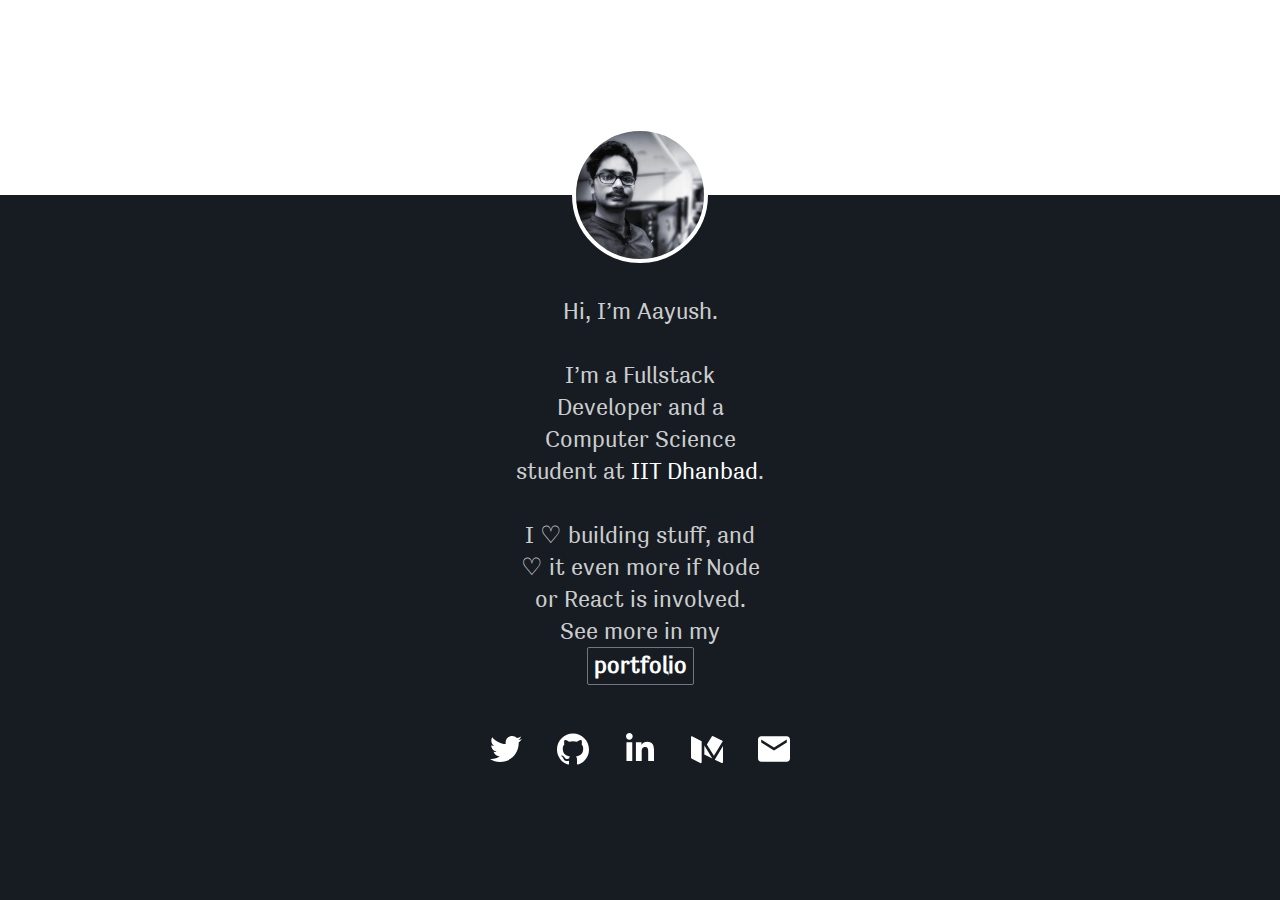
==== index.html @ 714b29dc "add resume, move images and styles inside assets/" ====
<!doctype html>
<html lang=en>

<head>
    <meta charset=utf-8>
    <meta http-equiv=X-UA-Compatible content="IE=edge">
    <meta name=theme-color content=#ffffff>
    <meta name=viewport content="width=device-width, initial-scale=1, maximum-scale=1">
    <title>Aayush Dutt</title>
    <meta name=mobile-web-app-capable content=yes>

    <!-- Favicon -->
    <link rel=icon sizes=192x192 href=assets/images/AaG2.png> <meta name=apple-mobile-web-app-capable content=yes>
    
    <!-- SEO -->
    <link rel=author href=https://plus.google.com/115912244191143742118>
    <meta name=description content="Hi, I'm Aayush. I'm a Fullstack Developer and a CS student at IIT Dhanbad" />
    <meta name="keywords" content="aayush, Aayush Dutt, dutt, node, node.js, react, react.js, nodejs, javascript, aayush dutt twitter, iit, iit ism, developer, ism, aayush dutt quora, aayush dutt india, aayush dutt linkedin, cyber labs, oss, indian institute of technology, indian school of mines, technology, full stack developer" />
    <meta name="author" content="Aayush Dutt" />
    <!-- OpenGraph-Tags -->
    <meta property="og:url" content="https://www.aayushdutt.com">
    <meta property="og:type" content="website">
        <!-- Open graph image -->
    <meta property="og:image" content="assets/images/avatar-large.jpg" />
    <meta property="og:image:type" content="image/jpeg" />
    <meta property="og:image:width" content="1200" />
    <meta property="og:image:height" content="1600" />
    <meta property="og:description" content="Hi, I'm Aayush. I'm a Fullstack Developer and a CS student at IIT Dhanbad" />
    <!-- Twitter-Tags -->
    <meta name="twitter:card" content="summary_large_image">
    <meta name="twitter:site" content="@aayushdutt">
    <meta name="twitter:creator" content="@aayushdutt">
    <meta name="twitter:title" content="Aayush Dutt">
    <meta name="twitter:image" content=“https://www.aayushdutt.com/assets/images/avatar-large.jpg“ />
    <meta name="twitter:description" content="Hi, I'm Aayush. I'm a Fullstack Developer and a CS student at IIT Dhanbad" />

    <meta http-equiv="cache-control" content="public" />
    <meta http-equiv="expires" content="Monday, 01 August 2020, 00:00:00 GMT" />
    <meta name="theme-color" content="#161c22" />
    <meta name=apple-mobile-web-app-status-bar-style content=black />
    <meta name=apple-mobile-web-app-title content="Aayush Dutt" />
    <!-- <link rel=apple-touch-icon-precomposed href=apple-touch-icon-precomposed.png> -->
    
    <!-- Styles -->
    <link rel=stylesheet href=/assets/styles/landing.min.css> 
    <!-- prerender portfolio -->
    <link rel="prerender" href="https://portfolio.aayushdutt.com/">
    <!-- google-site-verification -->
    <meta name="google-site-verification" content="N7lxPEIqtieQNjSJ4OUqLdHCXynYNSJgySaxp_S4bDo" />

    <!-- Global site tag (gtag.js) - Google Analytics -->
    <script async src="https://www.googletagmanager.com/gtag/js?id=UA-131050934-1"></script>
    <script>
        window.dataLayer = window.dataLayer || [];
        function gtag(){dataLayer.push(arguments);}
        gtag('js', new Date());

        gtag('config', 'UA-131050934-1');
    </script>
</head>

<body>
    <div class=top></div>
    <div class=content-container>
        <div class=content>
            <div class=avatar></div>
            <p>Hi, I’m Aayush.</p>
            <p>
                I’m a Fullstack Developer and a Computer Science student at <a class="override" href=https://www.iitism.ac.in>IIT
                Dhanbad</a>. 
            </p>
            <p>
                I &#x2661; building stuff, and &#x2661; it even more if Node or React is involved.
                <br />
                See more in my <a rel=me class="outline" href="https://portfolio.aayushdutt.com/">portfolio</a>
            </p>
            <div class=icons>
                <a rel=me target=_blank href=https://twitter.com/aayushdutt title=Twitter class=twitter></a>
                <a rel=me target=_blank href=https://github.com/aayushdutt title=GitHub class=github></a>
                <a rel=me target=_blank href=https://linkedin.com/in/aayushdutt/ title=LinkedIn class=linkedin></a>
                <a rel=me target=_blank href=https://medium.com/@aayushdutt title=Medium class=medium></a>
                <a rel=me title=Email class="email" href="mailto:aayushdutt.cs@gmail.com"></a>
            </div>
        </div>
    </div>
    <div class=bottom></div>
</body>

</html>
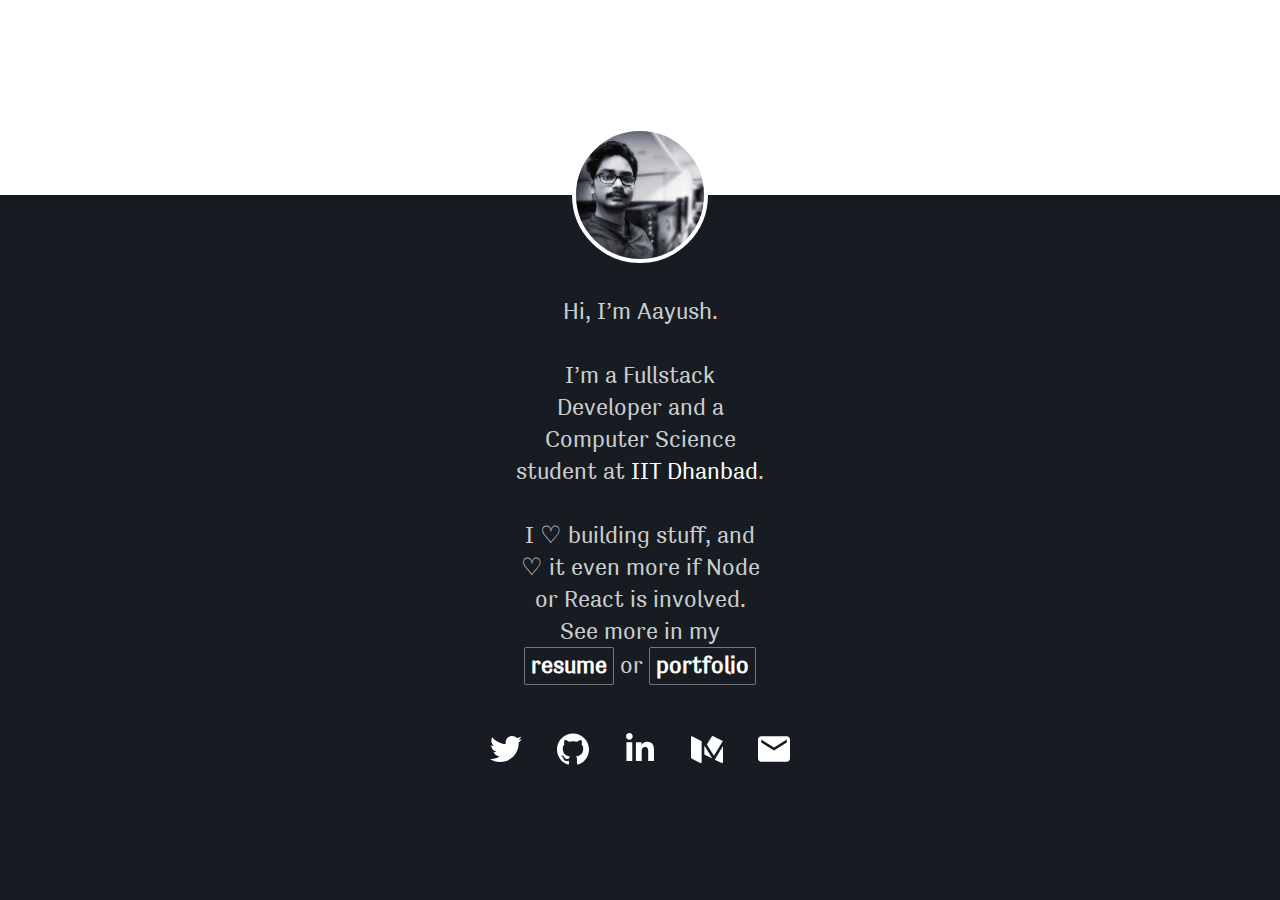
==== commit 137709f5: "add resume link" ====
--- a/index.html
+++ b/index.html
@@ -19,7 +19,7 @@
     <meta name="author" content="Aayush Dutt" />
     <!-- OpenGraph-Tags -->
     <meta property="og:url" content="https://www.aayushdutt.com">
-    <meta property="og:type" content="website">
+    <meta property="og:type" content="website" />
         <!-- Open graph image -->
     <meta property="og:image" content="assets/images/avatar-large.jpg" />
     <meta property="og:image:type" content="image/jpeg" />
@@ -72,7 +72,8 @@
             <p>
                 I &#x2661; building stuff, and &#x2661; it even more if Node or React is involved.
                 <br />
-                See more in my <a rel=me class="outline" href="https://portfolio.aayushdutt.com/">portfolio</a>
+                See more in my <br /> <a rel=me class="outline" href="https://aayushdutt.com/resume.pdf">resume</a> 
+                or <a rel=me class="outline" href="https://portfolio.aayushdutt.com/">portfolio</a>
             </p>
             <div class=icons>
                 <a rel=me target=_blank href=https://twitter.com/aayushdutt title=Twitter class=twitter></a>
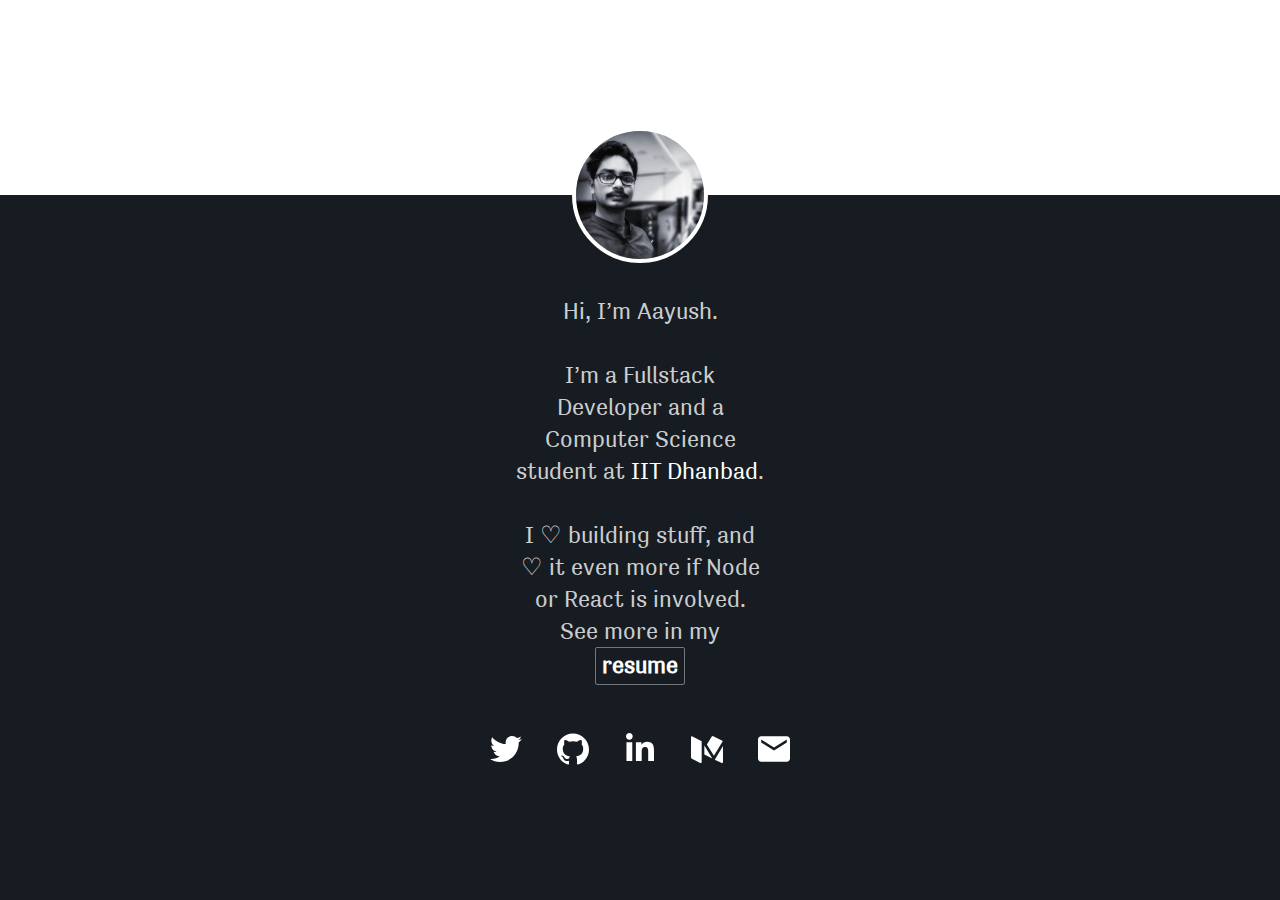
==== commit 3dc5cb85: "update resume, fix linkedin and twitter icon not working with adblocker" ====
--- a/index.html
+++ b/index.html
@@ -10,7 +10,7 @@
     <meta name=mobile-web-app-capable content=yes>
 
     <!-- Favicon -->
-    <link rel=icon sizes=192x192 href=assets/images/AaG2.png> <meta name=apple-mobile-web-app-capable content=yes>
+    <!-- <link rel=icon sizes=192x192 href=assets/images/AaG2.png> <meta name=apple-mobile-web-app-capable content=yes> -->
     
     <!-- SEO -->
     <link rel=author href=https://plus.google.com/115912244191143742118>
@@ -18,7 +18,7 @@
     <meta name="keywords" content="aayush, Aayush Dutt, dutt, node, node.js, react, react.js, nodejs, javascript, aayush dutt twitter, iit, iit ism, developer, ism, aayush dutt quora, aayush dutt india, aayush dutt linkedin, cyber labs, oss, indian institute of technology, indian school of mines, technology, full stack developer" />
     <meta name="author" content="Aayush Dutt" />
     <!-- OpenGraph-Tags -->
-    <meta property="og:url" content="https://www.aayushdutt.com">
+    <meta property="og:url" content="https://aayushdutt.com">
     <meta property="og:type" content="website" />
         <!-- Open graph image -->
     <meta property="og:image" content="assets/images/avatar-large.jpg" />
@@ -31,7 +31,7 @@
     <meta name="twitter:site" content="@aayushdutt">
     <meta name="twitter:creator" content="@aayushdutt">
     <meta name="twitter:title" content="Aayush Dutt">
-    <meta name="twitter:image" content=“https://www.aayushdutt.com/assets/images/avatar-large.jpg“ />
+    <meta name="twitter:image" content=“https://aayushdutt.com/assets/images/avatar-large.jpg“ />
     <meta name="twitter:description" content="Hi, I'm Aayush. I'm a Fullstack Developer and a CS student at IIT Dhanbad" />
 
     <meta http-equiv="cache-control" content="public" />
@@ -72,8 +72,7 @@
             <p>
                 I &#x2661; building stuff, and &#x2661; it even more if Node or React is involved.
                 <br />
-                See more in my <br /> <a rel=me class="outline" href="https://aayushdutt.com/resume.pdf">resume</a> 
-                or <a rel=me class="outline" href="https://portfolio.aayushdutt.com/">portfolio</a>
+                See more in my <br /> <a rel=me class="outline" href="https://aayushdutt.com/resume.pdf">resume</a>
             </p>
             <div class=icons>
                 <a rel=me target=_blank href=https://twitter.com/aayushdutt title=Twitter class=twitter></a>
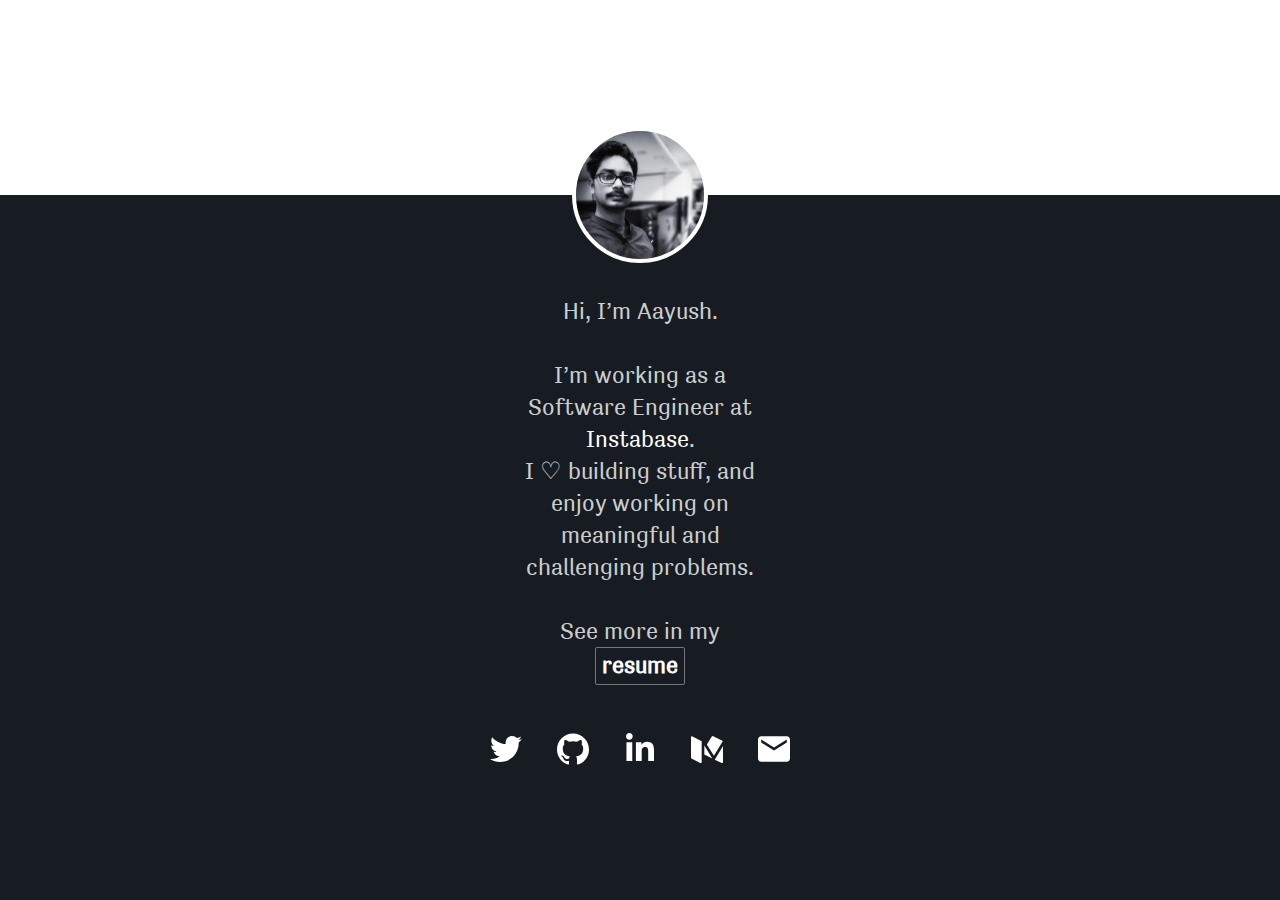
==== commit 8ec35625: "update website text" ====
--- a/index.html
+++ b/index.html
@@ -66,12 +66,11 @@
             <div class=avatar></div>
             <p>Hi, I’m Aayush.</p>
             <p>
-                I’m a Fullstack Developer and a Computer Science student at <a class="override" href=https://www.iitism.ac.in>IIT
-                Dhanbad</a>. 
+                I’m working as a Software Engineer at <a class="override" href="https://instabase.com/">Instabase</a>. 
+                <br />
+                I &#x2661; building stuff, and enjoy working on meaningful and challenging problems.
             </p>
             <p>
-                I &#x2661; building stuff, and &#x2661; it even more if Node or React is involved.
-                <br />
                 See more in my <br /> <a rel=me class="outline" href="https://aayushdutt.com/resume.pdf">resume</a>
             </p>
             <div class=icons>
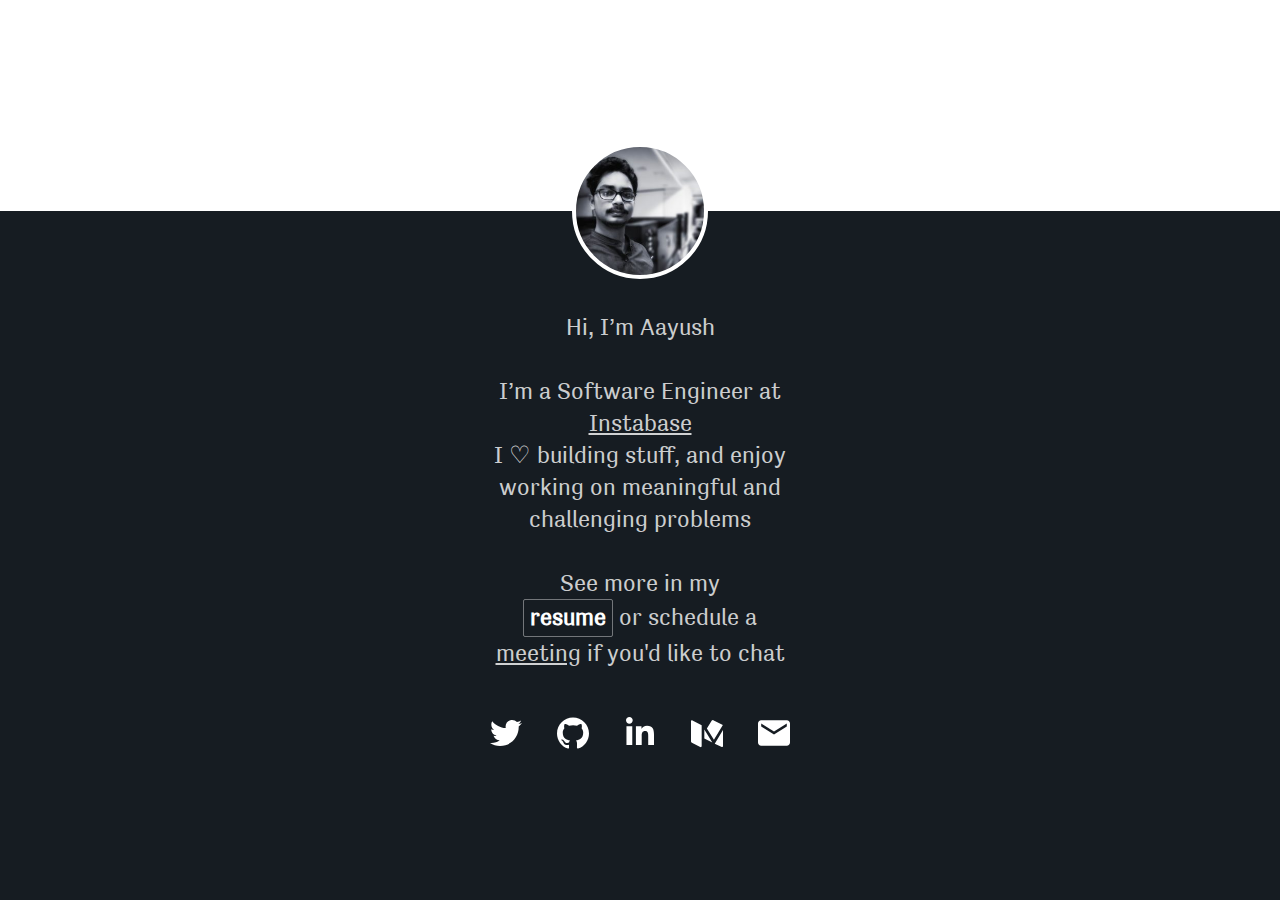
==== commit 2f8e0be2: "add calendly and update intro text" ====
--- a/index.html
+++ b/index.html
@@ -14,7 +14,7 @@
     
     <!-- SEO -->
     <link rel=author href=https://plus.google.com/115912244191143742118>
-    <meta name=description content="Hi, I'm Aayush. I'm a Fullstack Developer and a CS student at IIT Dhanbad" />
+    <meta name=description content="Aayush Dutt, Software Engineer, Instabase" />
     <meta name="keywords" content="aayush, Aayush Dutt, dutt, node, node.js, react, react.js, nodejs, javascript, aayush dutt twitter, iit, iit ism, developer, ism, aayush dutt quora, aayush dutt india, aayush dutt linkedin, cyber labs, oss, indian institute of technology, indian school of mines, technology, full stack developer" />
     <meta name="author" content="Aayush Dutt" />
     <!-- OpenGraph-Tags -->
@@ -25,14 +25,14 @@
     <meta property="og:image:type" content="image/jpeg" />
     <meta property="og:image:width" content="1200" />
     <meta property="og:image:height" content="1600" />
-    <meta property="og:description" content="Hi, I'm Aayush. I'm a Fullstack Developer and a CS student at IIT Dhanbad" />
+    <meta property="og:description" content="Aayush Dutt, Software Engineer, Instabase" />
     <!-- Twitter-Tags -->
     <meta name="twitter:card" content="summary_large_image">
     <meta name="twitter:site" content="@aayushdutt">
     <meta name="twitter:creator" content="@aayushdutt">
     <meta name="twitter:title" content="Aayush Dutt">
     <meta name="twitter:image" content=“https://aayushdutt.com/assets/images/avatar-large.jpg“ />
-    <meta name="twitter:description" content="Hi, I'm Aayush. I'm a Fullstack Developer and a CS student at IIT Dhanbad" />
+    <meta name="twitter:description" content="Aayush Dutt, Software Engineer, Instabase" />
 
     <meta http-equiv="cache-control" content="public" />
     <meta http-equiv="expires" content="Monday, 01 August 2020, 00:00:00 GMT" />
@@ -44,7 +44,7 @@
     <!-- Styles -->
     <link rel=stylesheet href=/assets/styles/landing.min.css> 
     <!-- prerender portfolio -->
-    <link rel="prerender" href="https://portfolio.aayushdutt.com/">
+    <!-- <link rel="prerender" href="https://portfolio.aayushdutt.com/"> -->
     <!-- google-site-verification -->
     <meta name="google-site-verification" content="N7lxPEIqtieQNjSJ4OUqLdHCXynYNSJgySaxp_S4bDo" />
 
@@ -64,14 +64,14 @@
     <div class=content-container>
         <div class=content>
             <div class=avatar></div>
-            <p>Hi, I’m Aayush.</p>
+            <p>Hi, I’m Aayush</p>
             <p>
-                I’m working as a Software Engineer at <a class="override" href="https://instabase.com/">Instabase</a>. 
+                I’m a Software Engineer at <a class="override" href="https://instabase.com/">Instabase</a> 
                 <br />
-                I &#x2661; building stuff, and enjoy working on meaningful and challenging problems.
+                I &#x2661; building stuff, and enjoy working on meaningful and challenging problems
             </p>
             <p>
-                See more in my <br /> <a rel=me class="outline" href="https://aayushdutt.com/resume.pdf">resume</a>
+                See more in my <br /> <a rel=me class="outline" href="https://aayushdutt.com/resume.pdf">resume</a> or schedule a <a class="override" href="https://calendly.com/aayushdutt/30min">meeting</a> if you'd like to chat
             </p>
             <div class=icons>
                 <a rel=me target=_blank href=https://twitter.com/aayushdutt title=Twitter class=twitter></a>
